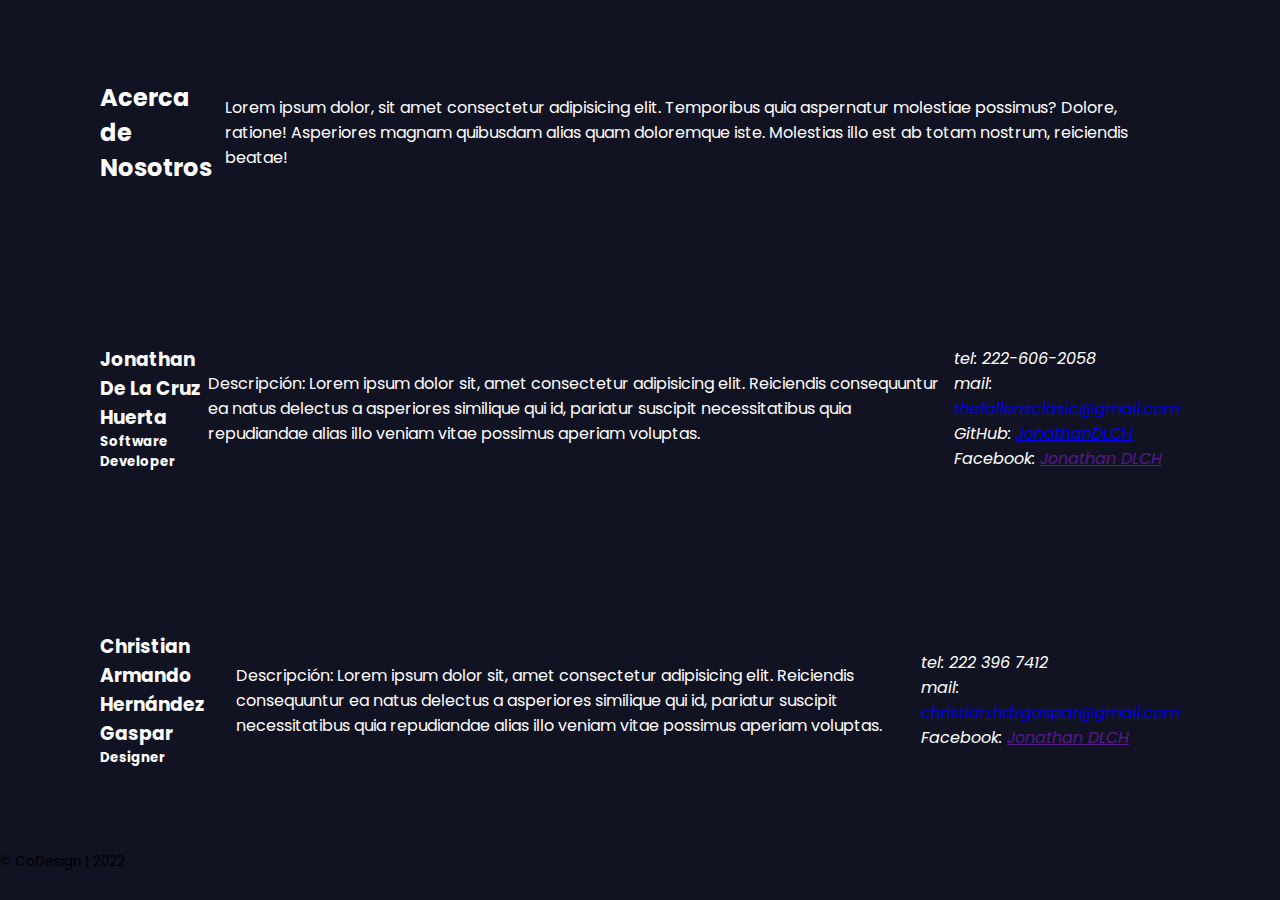
==== contacto.html @ d4688f9e "Estructura contacto" ====
<!DOCTYPE html>
<html lang="es">
  <head>
    <meta charset="utf-8" />
    <meta name="viewport" content="width=device-width, initial-scale=1.0" />
    <title>CoDesign | Contacto </title>
    <link rel="stylesheet" href="./assets/css/styleServices.css" />
  </head>
  <body>
    <main>
        <section>
            <h2>Acerca de Nosotros</h2>
            <p>
                Lorem ipsum dolor, sit amet consectetur adipisicing elit. Temporibus quia aspernatur molestiae possimus? Dolore, ratione! Asperiores magnam quibusdam alias quam doloremque iste. Molestias illo est ab totam nostrum, reiciendis beatae!
            </p>
        </section>
        <section>
            <hgroup>
                <h3>Jonathan De La Cruz Huerta</h3>
                <h5>Software Developer</h5>
            </hgroup>
            <p>
                Descripción:
                Lorem ipsum dolor sit, amet consectetur adipisicing elit. Reiciendis consequuntur ea natus delectus a asperiores similique qui id, pariatur suscipit necessitatibus quia repudiandae alias illo veniam vitae possimus aperiam voluptas.
            </p>
            <address>
                tel: 222-606-2058 <br>
                mail: <a href="mailto:thefallensclasic@gmail.com">thefallensclasic@gmail.com</a> <br>
                GitHub: <a href="#">JonathanDLCH</a> <br>
                Facebook: <a href="">Jonathan DLCH</a>
            </address>
        </section>
        <section>
            <hgroup>
                <h3>Christian Armando Hernández Gaspar</h3>
                <h5>Designer</h5>
            </hgroup>
            <p>
                Descripción:
                Lorem ipsum dolor sit, amet consectetur adipisicing elit. Reiciendis consequuntur ea natus delectus a asperiores similique qui id, pariatur suscipit necessitatibus quia repudiandae alias illo veniam vitae possimus aperiam voluptas.
            </p>
            <address>
                tel: 222 396 7412 <br>
                mail: <a href="mailto:christian.hdzgaspar@gmail.com">christian.hdzgaspar@gmail.com</a> <br>
                Facebook: <a href="">Jonathan DLCH</a>
            </address>
        </section>
    </main>
    <footer>
        <small>&copy; CoDesign | 2022</small>
    </footer>
  </body>
</html>
---- assets/css/styleServices.css ----
@import url('https://fonts.googleapis.com/css2?family=Poppins:wght@100;200;300;400;500;600;700;800;900&display=swap');

*{
  margin: 0;
  padding: 0;
  box-sizing: border-box;
  font-family: "Poppins", sans-serif;
}

html{
  scroll-behavior: smooth;
}

body{
  background: #111222;
}

section{
  position: relative;
  display: flex;
  justify-content: center;
  align-items: center;
  padding: 80px 100px;
  color: #fff;
}

.container{
  position: relative;
  display: flex;
  justify-content: center;
  align-items: center;
  flex-direction: column;
}

.main-title{
  font-size: 4em;
  margin-bottom: 50px;
}

.content{
  position: relative;
  width: 1150px;
  display: flex;
  justify-content: center;
  align-items: center;
  margin-bottom: 30px;
}

.content .image{
  position: relative;
  width: 800px;
  height: 400px;
  overflow: hidden;
}

.content .image img{
  z-index: 111;
  position: absolute;
  top: 0;
  left: 0;
  width: 100%;
  height: 100%;
  object-fit: cover;
  border-radius: 10px;
}

.content .text-box{
  z-index: 222;
  background: rgba(255, 255, 255, 0.1);
  backdrop-filter: blur(20px);
  padding: 40px;
  max-width: 400px;
  border: 1px solid rgba(255, 255, 255, 0.1);
  border-radius: 10px;
  transform: translate(-80px, 50px);
}

.content .text-box h3{
  font-size: 2em;
  margin-bottom: 10px;
}

.media-icons{
  margin-top: 100px;
}

.media-icons a{
  color: #fff;
  font-size: 2em;
  margin: 60px;
}

.section-title{
  font-size: 3em;
  margin-bottom: 80px;
}

.info-title{
  font-size: 1.8em;
  margin-bottom: 10px;
}

.info{
  width: 700px;
  margin-left: 50px;
}

.media-info{
  width: 400px;
  margin-left: 50px;
}

.media-info li{
  list-style: none;
  font-size: 1.4em;
}

.media-info li a{
  color: #fff;
  text-decoration: none;
}

.media-info li:not(:last-child){
  margin-bottom: 50px;
}

.media-info li:nth-child(1), .media-info li:nth-child(5){
  padding-left: 100px;
}

.media-info li:nth-child(2), .media-info li:nth-child(4){
  padding-left: 50px;
}

.sec-03{
  margin-bottom: 100px;
}
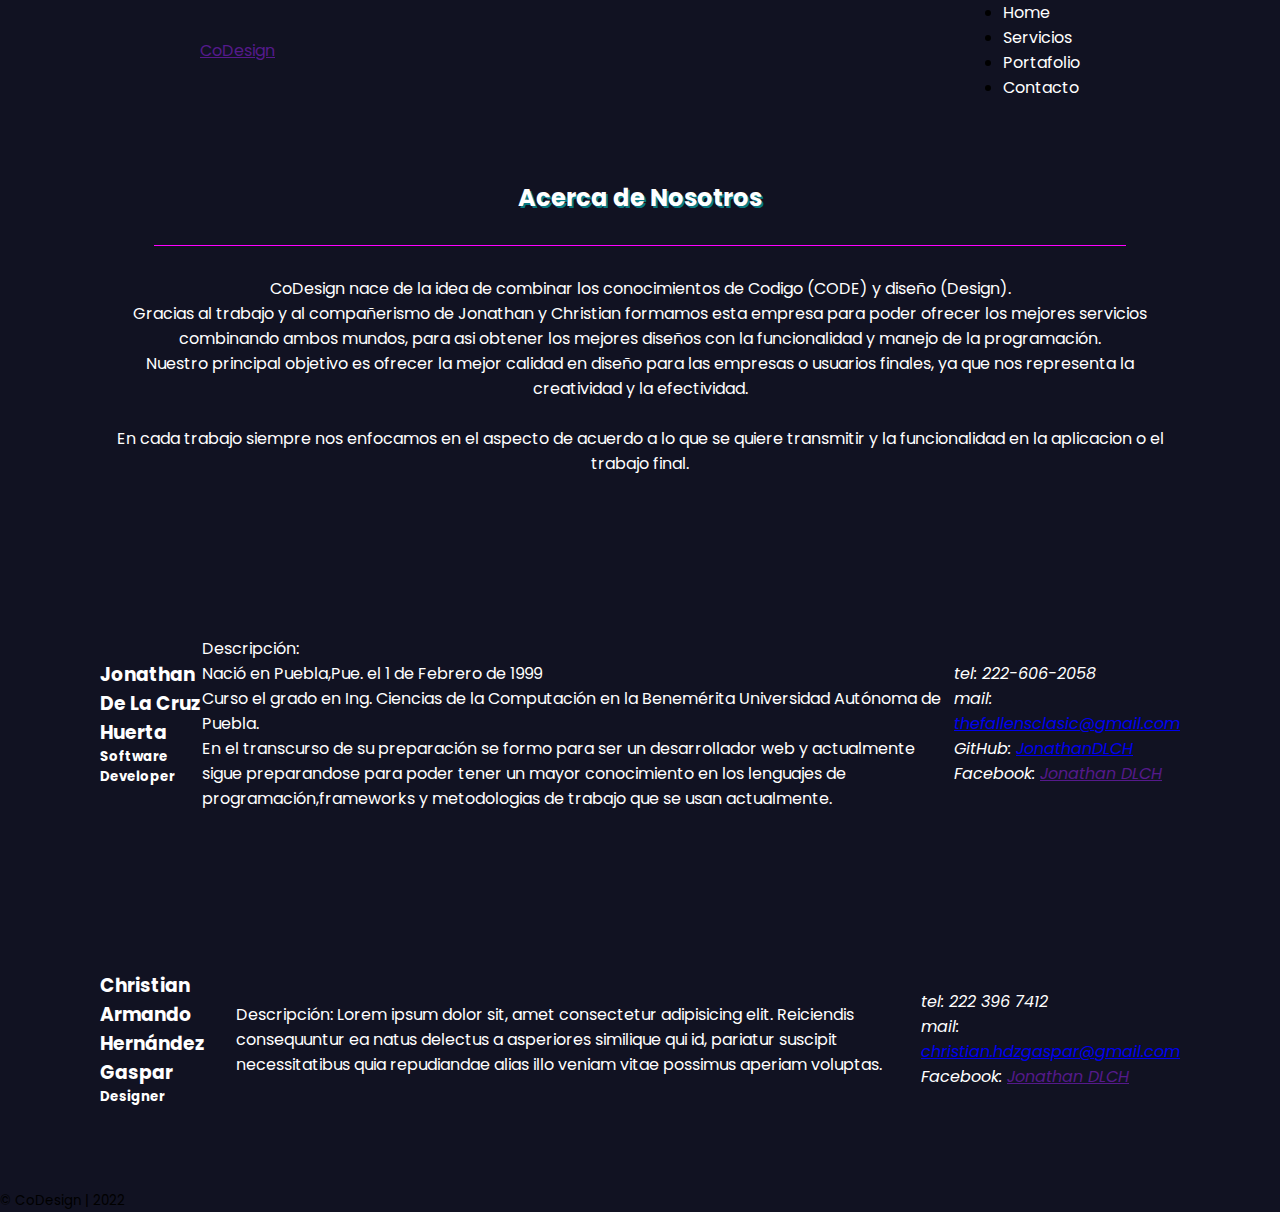
==== commit acdf1759: "working on contact" ====
--- a/contacto.html
+++ b/contacto.html
@@ -4,14 +4,32 @@
     <meta charset="utf-8" />
     <meta name="viewport" content="width=device-width, initial-scale=1.0" />
     <title>CoDesign | Contacto </title>
+    <link rel="shortcut icon" href="assets/img/Figure.png" type="image/png">
     <link rel="stylesheet" href="./assets/css/styleServices.css" />
+    <link rel="stylesheet" href="./assets/css/navigation.css">
   </head>
   <body>
     <main>
-        <section>
+        <div class="nav-bar">
+            <a href="" class="logo">CoDesign</a>
+            <div class="navigation">
+                <ul class="nav-items">
+                    <i class="uil uil-times nav-close-btn"></i>
+                    <li><a href="servicios.html">Home</a></li>
+                    <li><a href="servicios.html">Servicios</a></li>
+                    <li><a href="portafolio.html">Portafolio</a></li>
+                    <li><a href="contacto.html">Contacto</a></li>
+                  </ul>
+            </div>
+          </div>
+        <section class="about-us">
             <h2>Acerca de Nosotros</h2>
+            <hr>
             <p>
-                Lorem ipsum dolor, sit amet consectetur adipisicing elit. Temporibus quia aspernatur molestiae possimus? Dolore, ratione! Asperiores magnam quibusdam alias quam doloremque iste. Molestias illo est ab totam nostrum, reiciendis beatae!
+                CoDesign nace de la idea de combinar los conocimientos de Codigo (CODE) y diseño (Design). <br>
+                Gracias al trabajo y al compañerismo de Jonathan y Christian formamos esta empresa para poder ofrecer los mejores servicios combinando ambos mundos, para asi obtener los mejores diseños con la funcionalidad y manejo de la programación. <br>
+                Nuestro principal objetivo es ofrecer la mejor calidad en diseño para las empresas o usuarios finales, ya que nos representa la creatividad y la efectividad. <br> <br>
+                En cada trabajo siempre nos enfocamos en el aspecto de acuerdo a lo que se quiere transmitir y la funcionalidad en la aplicacion o el trabajo final.
             </p>
         </section>
         <section>
@@ -20,8 +38,10 @@
                 <h5>Software Developer</h5>
             </hgroup>
             <p>
-                Descripción:
-                Lorem ipsum dolor sit, amet consectetur adipisicing elit. Reiciendis consequuntur ea natus delectus a asperiores similique qui id, pariatur suscipit necessitatibus quia repudiandae alias illo veniam vitae possimus aperiam voluptas.
+                Descripción: <br>
+                Nació en Puebla,Pue. el 1 de Febrero de 1999 <br>
+                Curso el grado en Ing. Ciencias de la Computación en la Benemérita Universidad Autónoma de Puebla. <br>
+                En el transcurso de su preparación se formo para ser un desarrollador web y actualmente sigue preparandose para poder tener un mayor conocimiento en los lenguajes de programación,frameworks y metodologias de trabajo que se usan actualmente.
             </p>
             <address>
                 tel: 222-606-2058 <br>
--- a/assets/css/styleServices.css
+++ b/assets/css/styleServices.css
@@ -22,6 +22,13 @@
   align-items: center;
   padding: 80px 100px;
   color: #fff;
+}
+
+hr{
+  margin: 30px 0;
+  width: 90%;
+  height: 1px;
+  border: 0; border-top: 1px solid #ff00ff;
 }
 
 .container{
@@ -134,4 +141,16 @@
 
 .sec-03{
   margin-bottom: 100px;
+}
+
+.about-us{
+  flex-direction: column;
+}
+
+.about-us h2{
+  text-shadow: 2px 2px 0px rgb(0 255 255 / 46%);
+}
+
+.about-us p{
+  text-align: center;
 }--- a/assets/css/navigation.css
+++ b/assets/css/navigation.css
@@ -0,0 +1,24 @@
+.nav-bar {
+  position: relative;
+  width: 100%;
+  display: flex;
+  align-items: center;
+  justify-content: space-between;
+  padding: 0 200px;
+  transition: 0.3s ease;
+}
+
+.navigation .nav-items a{
+  color: white;
+  font-size: 1em;
+  text-decoration: none;
+  text-shadow: gray;
+}
+
+.navigation .nav-items a i{
+  display: none;
+}
+
+.navigation .nav-items a:not(:last-child){
+  margin-right: 45px;
+}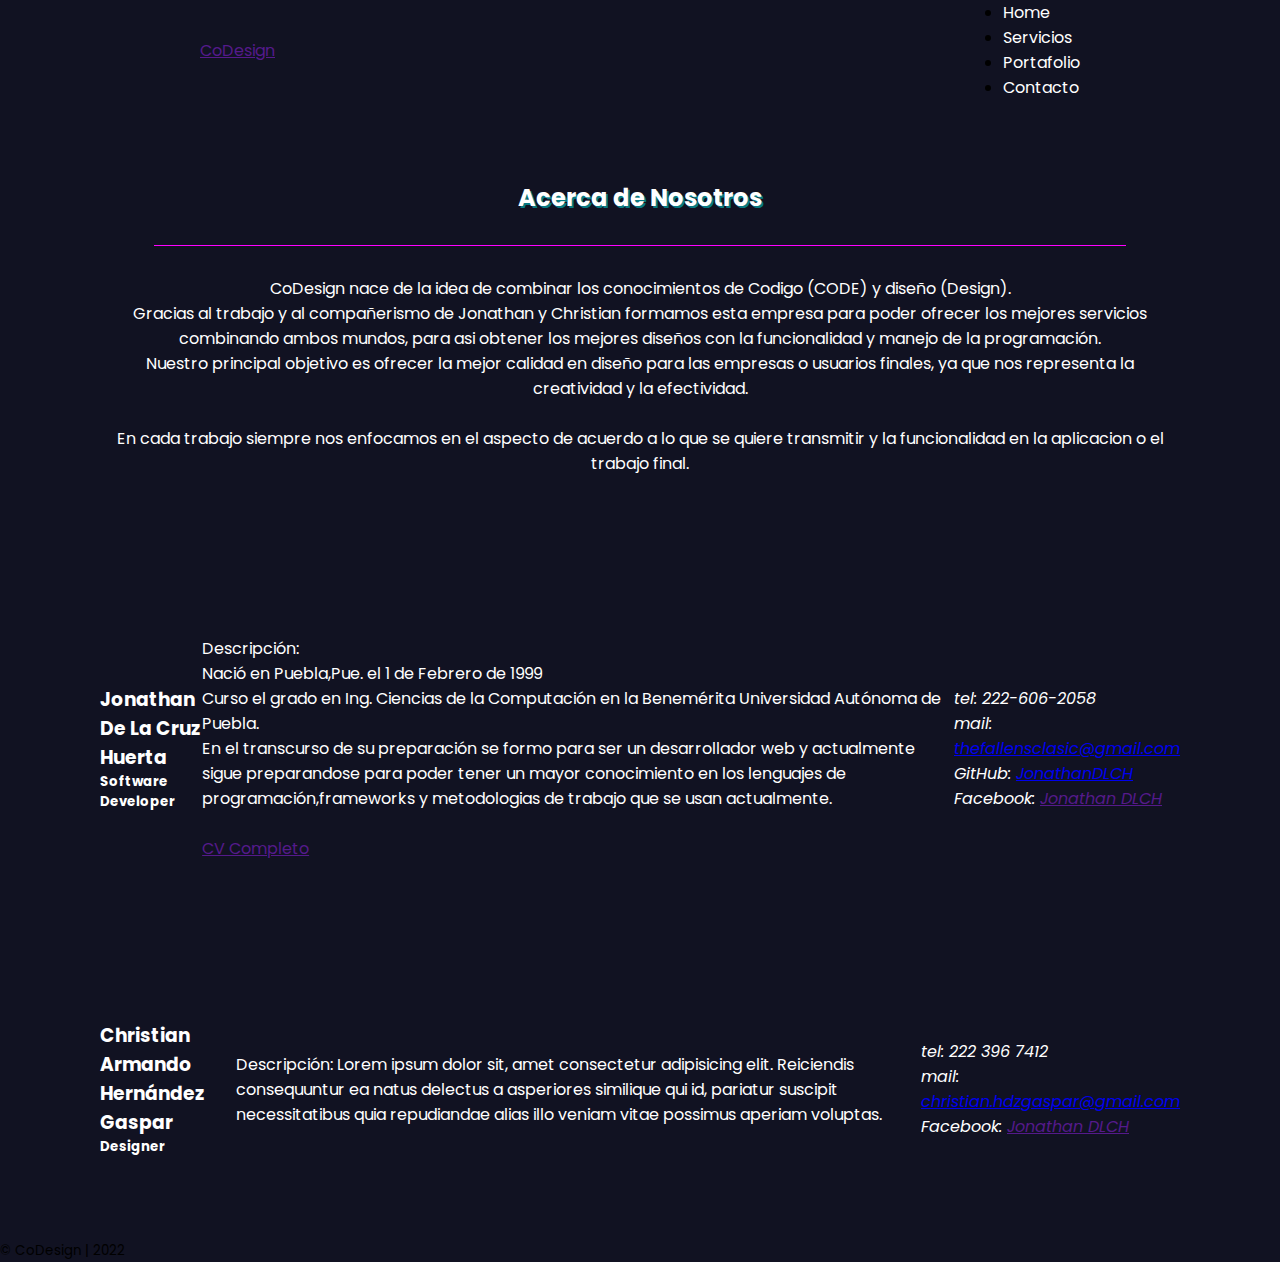
==== commit fd17c551: "Ajuste en estructura" ====
--- a/contacto.html
+++ b/contacto.html
@@ -15,7 +15,7 @@
             <div class="navigation">
                 <ul class="nav-items">
                     <i class="uil uil-times nav-close-btn"></i>
-                    <li><a href="servicios.html">Home</a></li>
+                    <li><a href="index.html">Home</a></li>
                     <li><a href="servicios.html">Servicios</a></li>
                     <li><a href="portafolio.html">Portafolio</a></li>
                     <li><a href="contacto.html">Contacto</a></li>
@@ -33,6 +33,7 @@
             </p>
         </section>
         <section>
+            <!--img src="assets/img/Jonathan De La Cruz Huerta.png" alt="Jonathan De La Cruz Huerta" class="profile"-->
             <hgroup>
                 <h3>Jonathan De La Cruz Huerta</h3>
                 <h5>Software Developer</h5>
@@ -42,6 +43,9 @@
                 Nació en Puebla,Pue. el 1 de Febrero de 1999 <br>
                 Curso el grado en Ing. Ciencias de la Computación en la Benemérita Universidad Autónoma de Puebla. <br>
                 En el transcurso de su preparación se formo para ser un desarrollador web y actualmente sigue preparandose para poder tener un mayor conocimiento en los lenguajes de programación,frameworks y metodologias de trabajo que se usan actualmente.
+                <br>
+                <br>
+                <a href="">CV Completo</a>
             </p>
             <address>
                 tel: 222-606-2058 <br>
--- a/assets/css/styleServices.css
+++ b/assets/css/styleServices.css
@@ -153,4 +153,21 @@
 
 .about-us p{
   text-align: center;
+}
+
+.profile{
+  width: 250px;
+}
+
+/*Responsive Design*/
+@media (max-width: 1040px){
+  section{
+    flex-direction: column;
+  }
+}
+
+@media (max-width: 560px){
+  section{
+    flex-direction: column;
+  }
 }